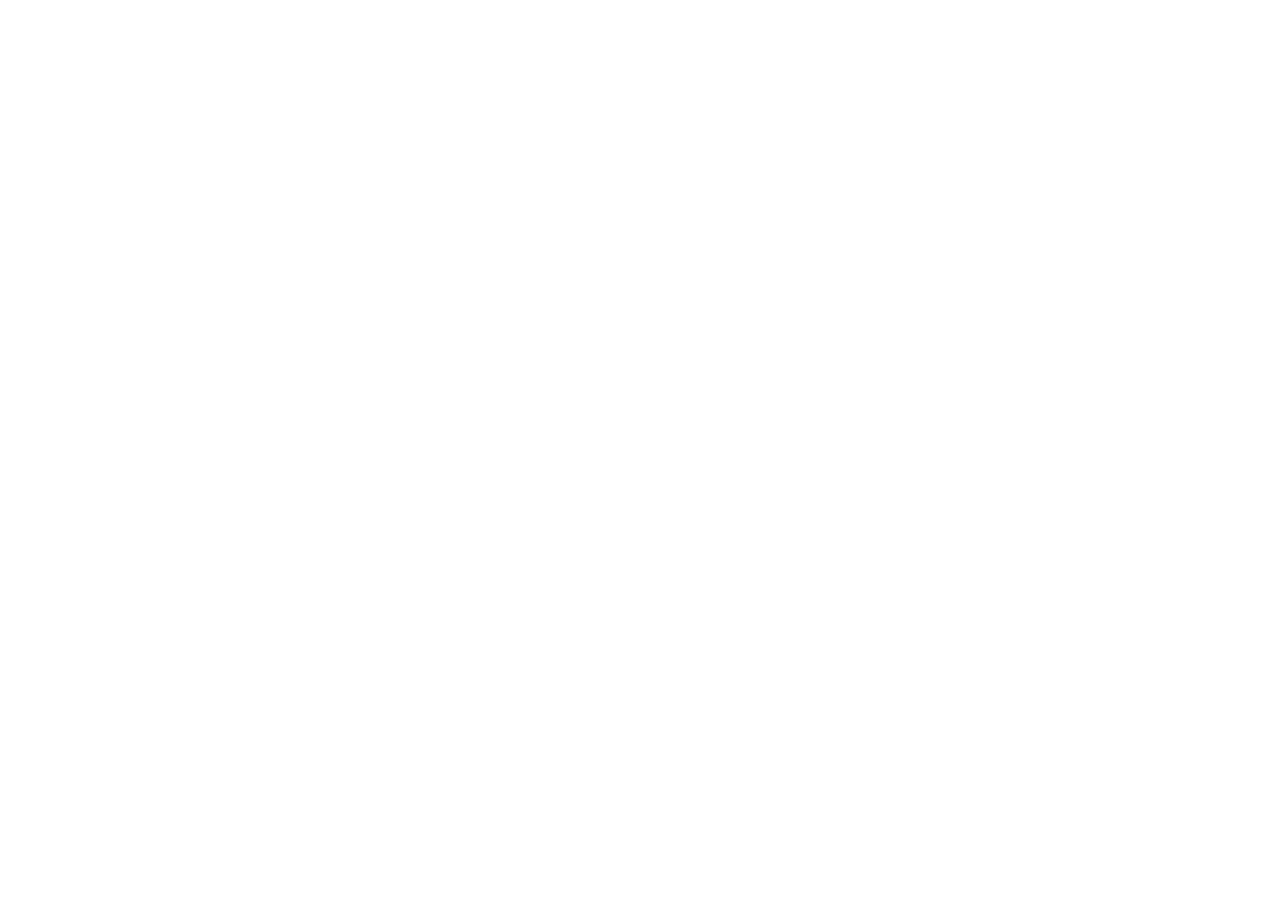
==== musicPlayer/index.html @ 1a314f4e "feat : counter 학습자료생성완료" ====
<!DOCTYPE html>
<html lang="en">
  <head>
    <meta charset="UTF-8" />
    <meta name="viewport" content="width=device-width, initial-scale=1.0" />
    <title>Music Player | JS</title>
    <link rel="stylesheet" href="style.css" />
  </head>
  <body>
    <script src="app.js"></script>
  </body>
</html>
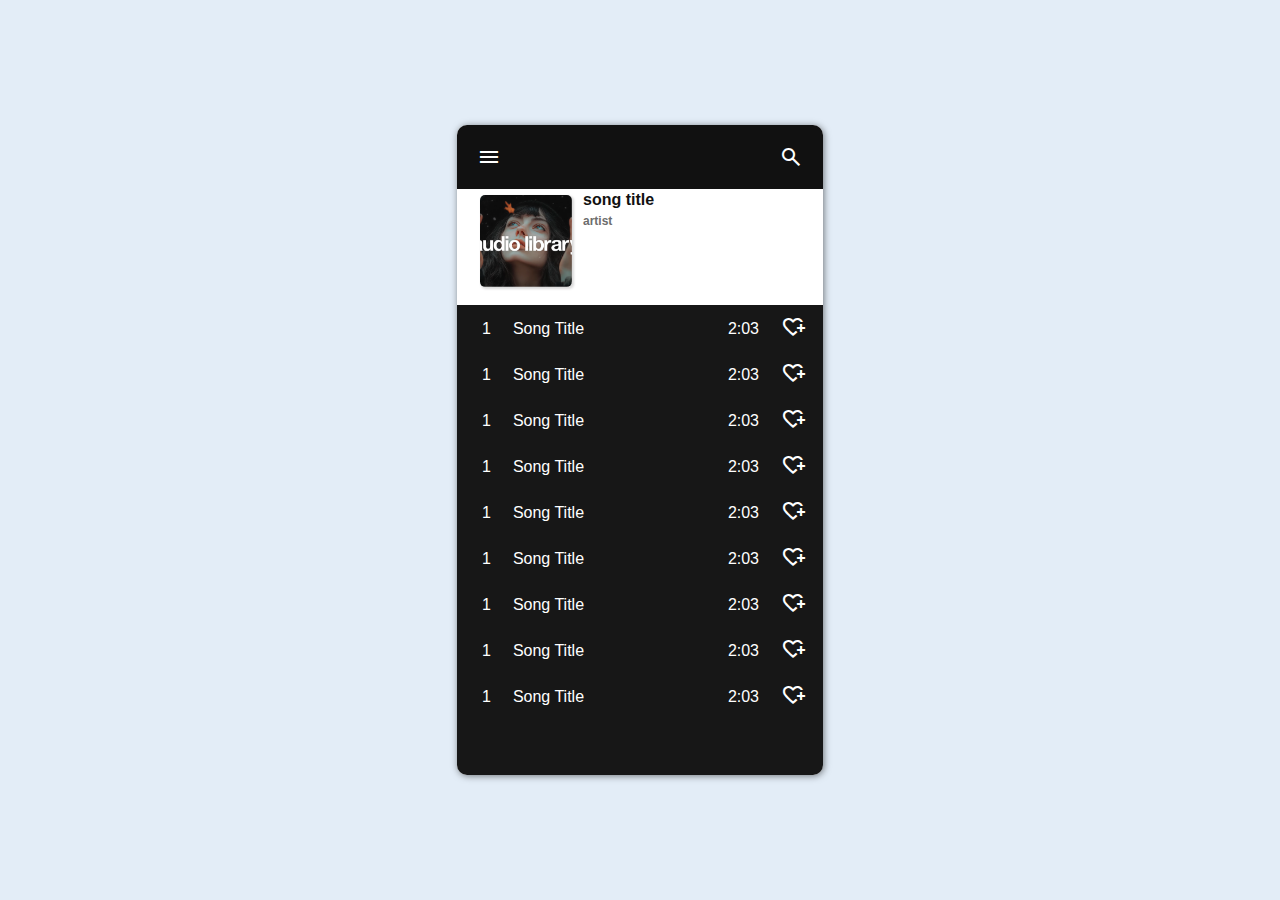
==== commit 9537ad0e: "feat :학습 자료 생성중:" ====
--- a/musicPlayer/index.html
+++ b/musicPlayer/index.html
@@ -3,10 +3,158 @@
   <head>
     <meta charset="UTF-8" />
     <meta name="viewport" content="width=device-width, initial-scale=1.0" />
-    <title>Music Player | JS</title>
+    <title>Music player | Dev</title>
     <link rel="stylesheet" href="style.css" />
+    <link
+      rel="stylesheet"
+      href="https://fonts.googleapis.com/css2?family=Material+Symbols+Outlined:opsz,wght,FILL,GRAD@24,400,0,0"
+    />
   </head>
   <body>
+    <div class="container active">
+      <div class="top">
+        <span class="material-symbols-outlined menu-btn">menu</span>
+        <span class="material-symbols-outlined">search</span>
+      </div>
+      <div class="cover-image"></div>
+      <div class="player-body"></div>
+      <div class="list-wrapper">
+        <table class="list" id="playlist">
+          <tr class="song">
+            <td class="no">
+              <p class="text">1</p>
+            </td>
+            <td class="title">
+              <p class="text">Song Title</p>
+            </td>
+            <td class="length">
+              <p class="text">2:03</p>
+            </td>
+            <td>
+              <span class="material-symbols-outlined">heart_plus</span>
+            </td>
+          </tr>
+
+          <tr class="song">
+            <td class="no">
+              <p class="text">1</p>
+            </td>
+            <td class="title">
+              <p class="text">Song Title</p>
+            </td>
+            <td class="length">
+              <p class="text">2:03</p>
+            </td>
+            <td>
+              <span class="material-symbols-outlined">heart_plus</span>
+            </td>
+          </tr>
+          <tr class="song">
+            <td class="no">
+              <p class="text">1</p>
+            </td>
+            <td class="title">
+              <p class="text">Song Title</p>
+            </td>
+            <td class="length">
+              <p class="text">2:03</p>
+            </td>
+            <td>
+              <span class="material-symbols-outlined">heart_plus</span>
+            </td>
+          </tr>
+          <tr class="song">
+            <td class="no">
+              <p class="text">1</p>
+            </td>
+            <td class="title">
+              <p class="text">Song Title</p>
+            </td>
+            <td class="length">
+              <p class="text">2:03</p>
+            </td>
+            <td>
+              <span class="material-symbols-outlined">heart_plus</span>
+            </td>
+          </tr>
+          <tr class="song">
+            <td class="no">
+              <p class="text">1</p>
+            </td>
+            <td class="title">
+              <p class="text">Song Title</p>
+            </td>
+            <td class="length">
+              <p class="text">2:03</p>
+            </td>
+            <td>
+              <span class="material-symbols-outlined">heart_plus</span>
+            </td>
+          </tr>
+          <tr class="song">
+            <td class="no">
+              <p class="text">1</p>
+            </td>
+            <td class="title">
+              <p class="text">Song Title</p>
+            </td>
+            <td class="length">
+              <p class="text">2:03</p>
+            </td>
+            <td>
+              <span class="material-symbols-outlined">heart_plus</span>
+            </td>
+          </tr>
+          <tr class="song">
+            <td class="no">
+              <p class="text">1</p>
+            </td>
+            <td class="title">
+              <p class="text">Song Title</p>
+            </td>
+            <td class="length">
+              <p class="text">2:03</p>
+            </td>
+            <td>
+              <span class="material-symbols-outlined">heart_plus</span>
+            </td>
+          </tr>
+          <tr class="song">
+            <td class="no">
+              <p class="text">1</p>
+            </td>
+            <td class="title">
+              <p class="text">Song Title</p>
+            </td>
+            <td class="length">
+              <p class="text">2:03</p>
+            </td>
+            <td>
+              <span class="material-symbols-outlined">heart_plus</span>
+            </td>
+          </tr>
+          <tr class="song">
+            <td class="no">
+              <p class="text">1</p>
+            </td>
+            <td class="title">
+              <p class="text">Song Title</p>
+            </td>
+            <td class="length">
+              <p class="text">2:03</p>
+            </td>
+            <td>
+              <span class="material-symbols-outlined">heart_plus</span>
+            </td>
+          </tr>
+        </table>
+      </div>
+      <div class="info">
+        <h2>song title</h2>
+        <h3>artist</h3>
+      </div>
+      <p class="current-song-title">SongTitle</p>
+    </div>
     <script src="app.js"></script>
   </body>
 </html>
--- a/musicPlayer/style.css
+++ b/musicPlayer/style.css
@@ -0,0 +1,199 @@
+:root {
+  --primary-color: #e3edf7;
+}
+
+::-webkit-scrollbar {
+  width: 3px;
+  height: 3px;
+}
+::-webkit-scrollbar-track {
+  background: #111;
+}
+::-webkit-scrollbar-thumb {
+  background: var(--primary-color);
+  border-radius: 10px;
+}
+::-webkit-scrollbar-thumb:hover {
+  background: #333333;
+}
+
+* {
+  margin: 0;
+  padding: 0;
+  box-sizing: border-box;
+  font-family: sans-serif;
+}
+
+body {
+  min-height: 100dvh;
+  color: #fff;
+  display: flex;
+  align-items: center;
+  justify-content: center;
+  background-color: var(--primary-color);
+}
+
+.container {
+  height: 650px;
+  width: 366px;
+  position: relative;
+  overflow: hidden;
+  border-radius: 10px;
+  background-color: #fff;
+  box-shadow: 1px 1px 7px rgba(0, 0, 0, 0.5);
+}
+
+.container .top span {
+  cursor: pointer !important;
+  transition: all 0.3s !important;
+}
+
+.container .top span:hover {
+  color: #109b30 !important;
+}
+
+.container .top span.active {
+  color: var(--primary-color) !important;
+}
+
+.top {
+  width: 100%;
+  position: absolute;
+  display: flex;
+  align-items: center;
+  justify-content: space-between;
+  padding: 20px;
+  font-size: 1rem;
+  z-index: 10;
+}
+
+.container.active .top {
+  background-color: #111;
+}
+
+.cover-image {
+  width: 100%;
+  height: 366px;
+  position: absolute;
+  top: 0;
+  left: 0;
+  background: url("data/music1.png") no-repeat;
+  background-size: cover;
+  background-position: center;
+  transform-origin: 0% 0%;
+  box-shadow: 6px 6px 10px -1px rgba(0, 0, 0, 0.15), -6px -6px 10px -1px rgba(255, 255, 255, 0.7);
+}
+
+.container.active .cover-image {
+  transform: scale(0.251);
+  left: 23px;
+  top: 70px;
+  border-radius: 20px;
+}
+
+.player-body {
+  position: absolute;
+  top: 366px;
+  left: 0;
+  height: 286px;
+  width: 100%;
+  transition: all 0.3s;
+  background-color: #171717;
+}
+
+.container.active .player-body {
+  height: 470px;
+  left: 0;
+  top: 180px;
+}
+
+.list-wrapper {
+  height: 425px;
+  width: 100%;
+  overflow: auto;
+  position: absolute;
+  top: 378px;
+  transform-origin: 0% 0%;
+  transition: all 0.3s;
+  visibility: hidden;
+  transform: scale(0.1);
+}
+
+.container.active .list-wrapper {
+  top: 182px;
+  opacity: 1;
+  visibility: visible;
+  transform: scale(1);
+}
+
+.list {
+  width: 100%;
+  border-spacing: 0px 2px;
+}
+
+.text {
+  color: #ffffff;
+  font-size: 1rem;
+}
+
+.list tr {
+  height: 40px;
+  text-indent: 8px;
+  transform-origin: 0% 50%;
+  display: flex;
+  justify-content: space-between;
+  align-items: center;
+  padding: 0 17px;
+  margin-bottom: 6px;
+}
+
+.list tr:hover {
+  background: #109b30a5;
+}
+
+.list .title {
+  width: 215px;
+  text-align: left;
+  text-indent: 15px;
+  transition: all 0.3s;
+}
+
+.list tr:hover .title {
+  padding-left: 5px;
+  width: 210px;
+}
+
+.current-song-title {
+  position: absolute;
+  right: 23px;
+  font-size: 0.75rem;
+  bottom: -60px;
+  transition: all 0.3s;
+}
+
+.info {
+  position: absolute;
+  left: 50%;
+  top: 440px;
+  transform: translateX(-50%);
+  text-align: center;
+  transition: all 0.3s;
+}
+
+.info h2 {
+  font-size: 16px;
+  margin-bottom: 5px;
+}
+
+.info h3 {
+  font-size: 12px;
+  color: #6d6d6d;
+}
+
+.container.active .info {
+  top: 66px;
+  left: 126px;
+  text-align: left;
+  color: #111;
+  transform: translateX(0);
+}
